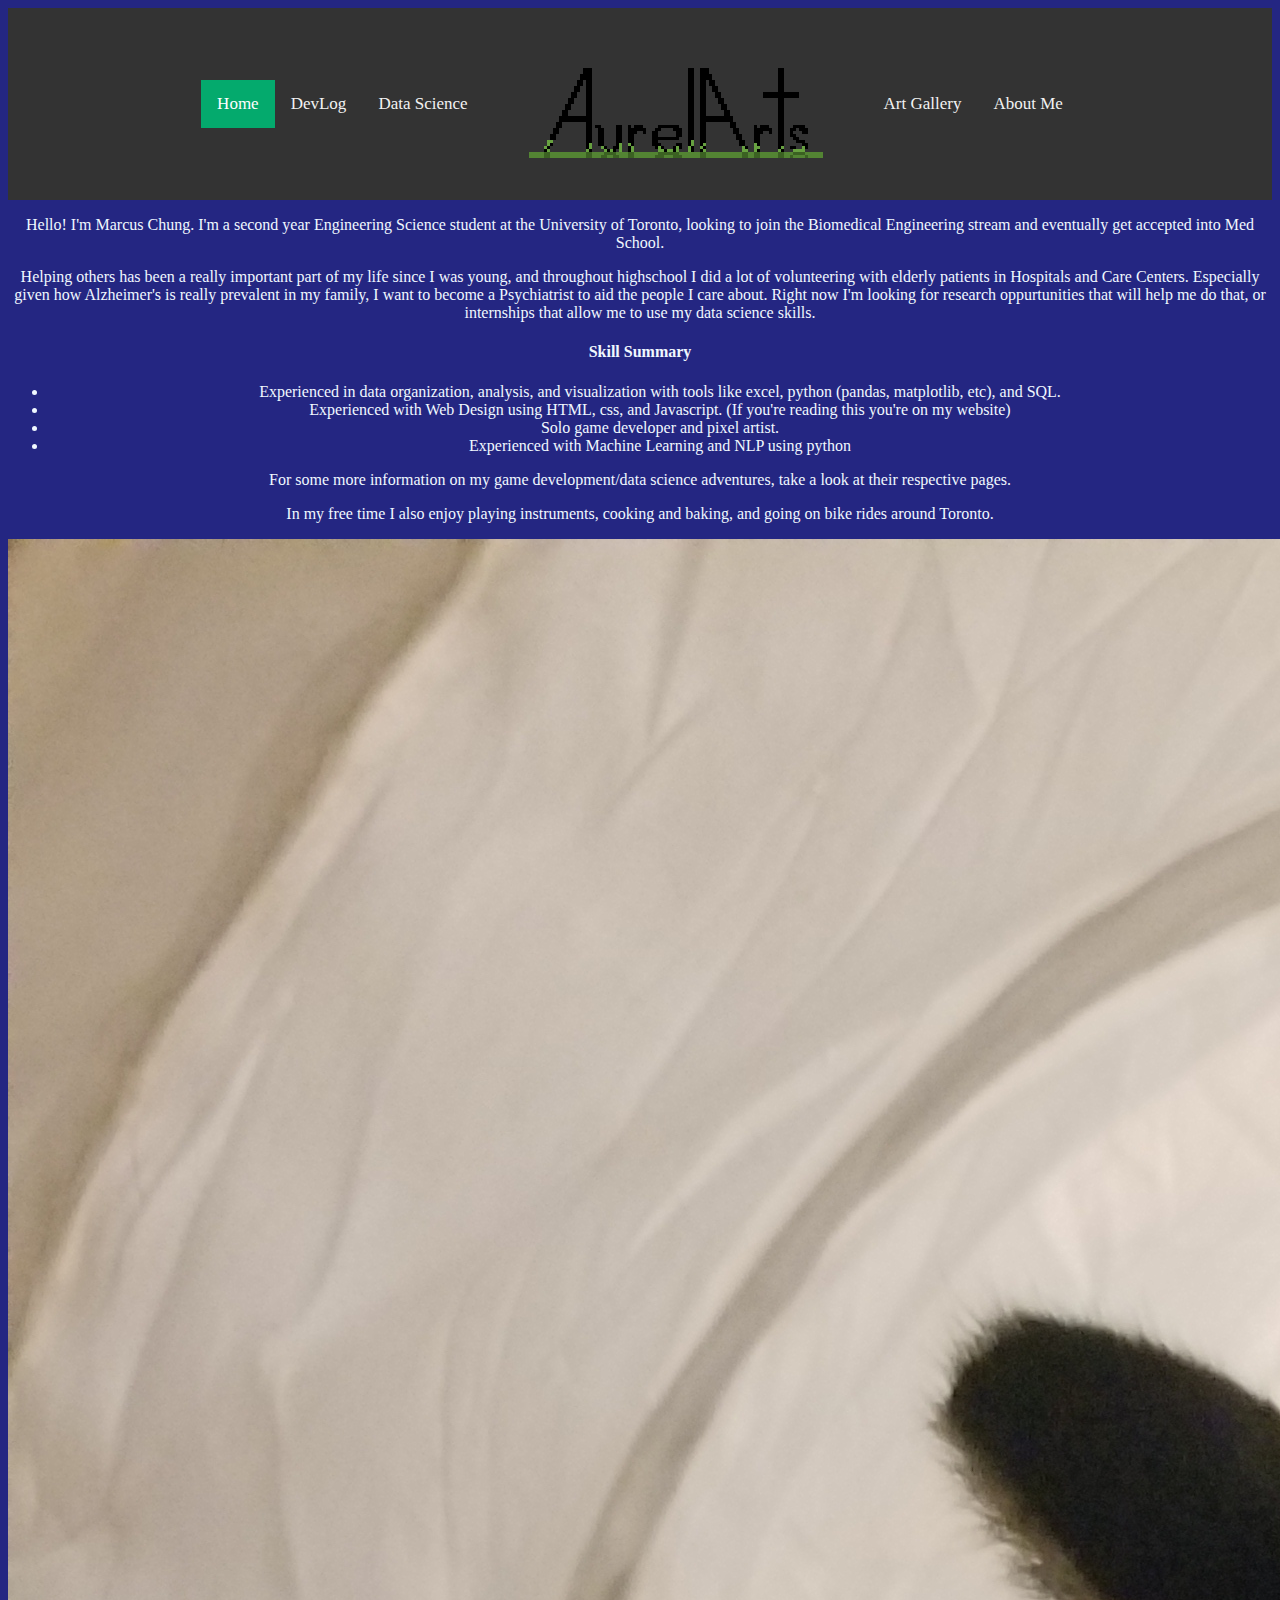
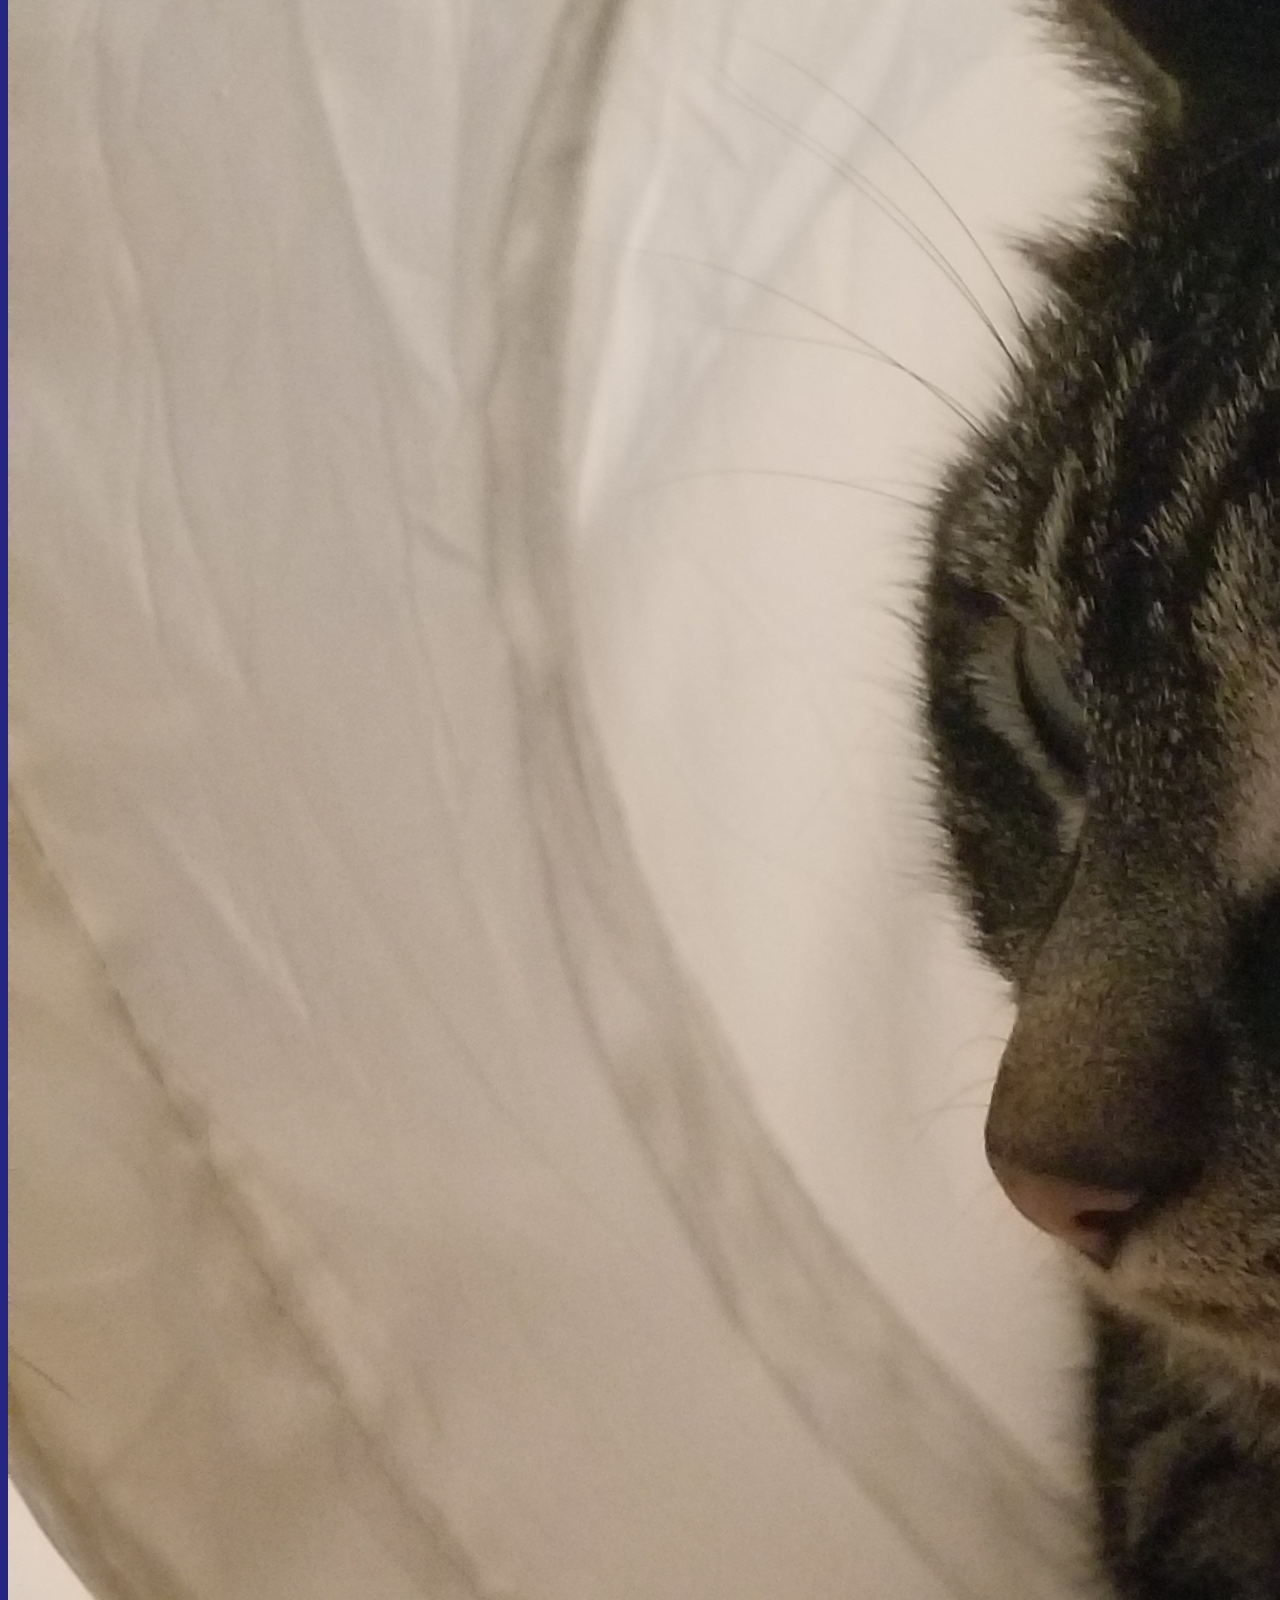
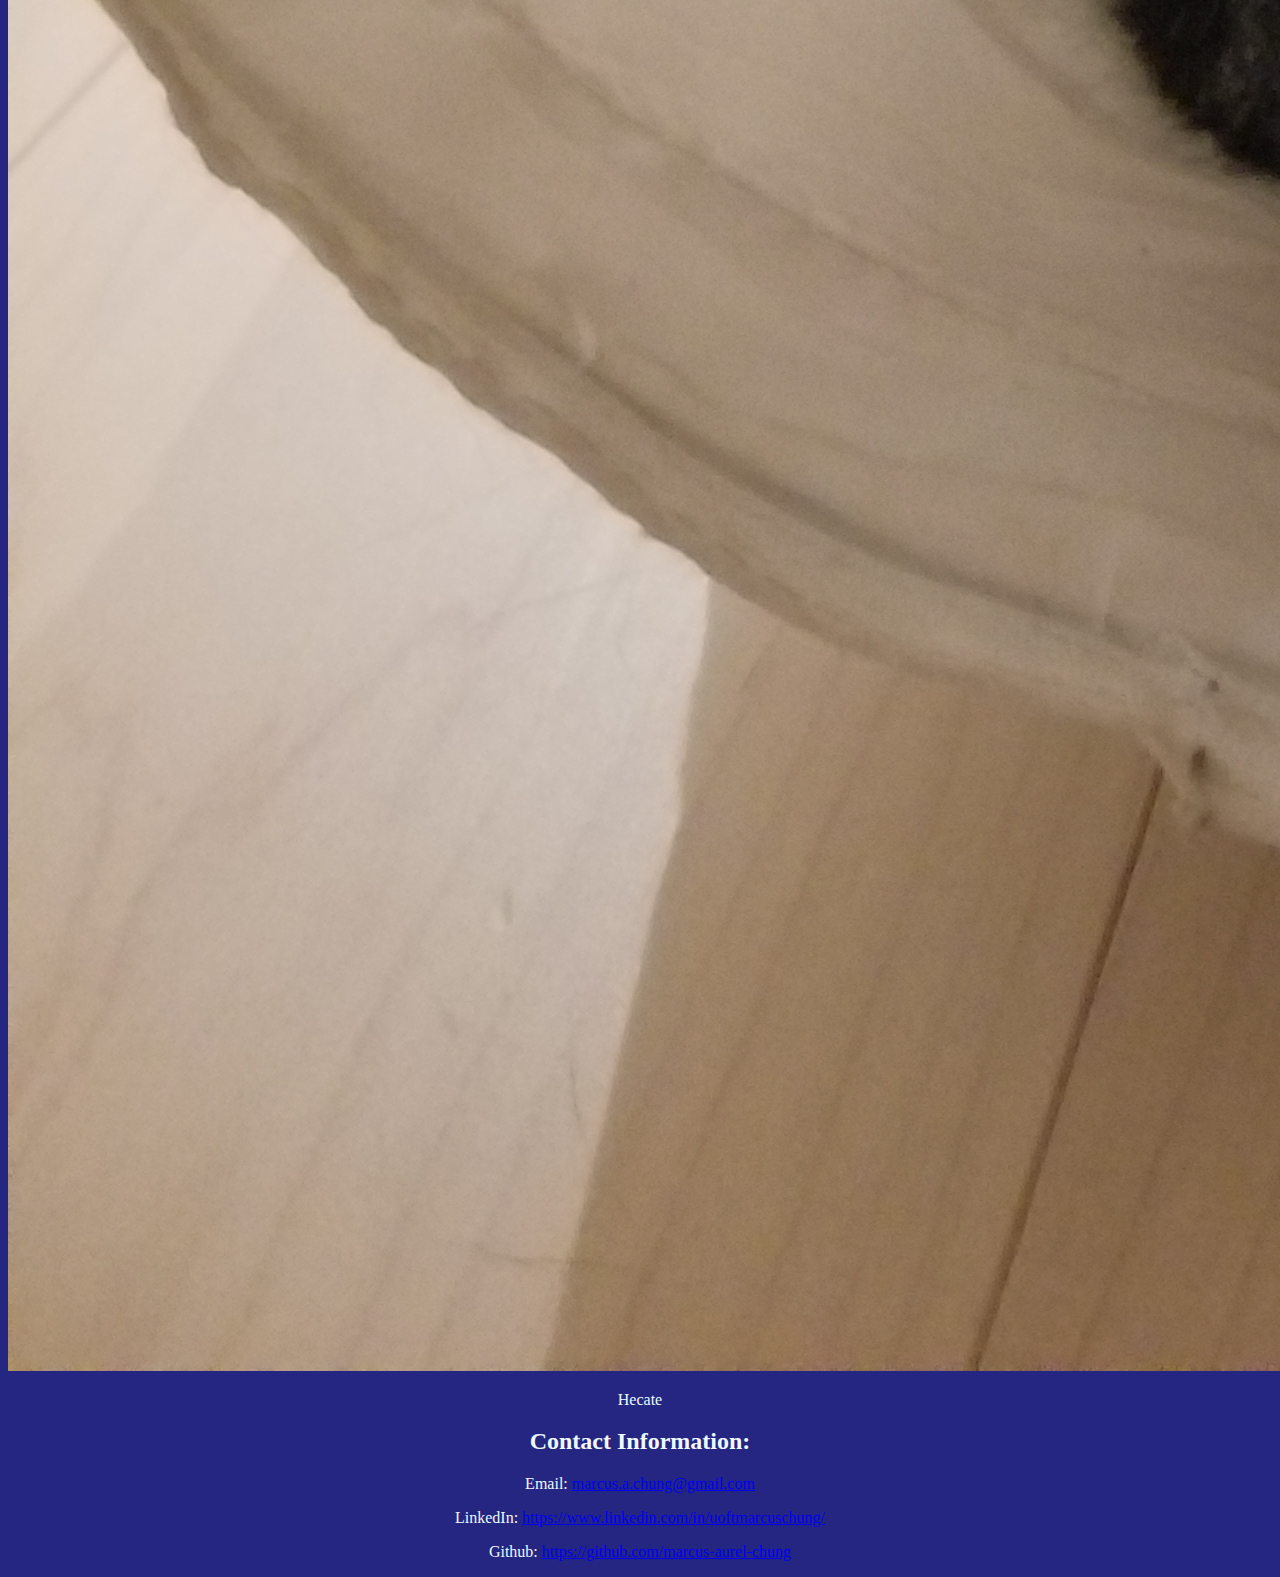
==== Webpages/about.html @ 8b8c9d95 "wheee" ====
<!DOCTYPE html>
<html>
    <head>
    <title>Current Programming Projects</title>
    <link href="./about.css" type="text/css" rel="stylesheet">
    </head>
    <header>

        <div class="topnav">
            <a class="active" href="../index.html">Home</a>
            <a href="./game.html">DevLog</a>
            <a href="./data.html">Data Science</a>
            <img src="../resources/images/Logo.png"> 
            <a href="./gallery.html">Art Gallery</a>
            <a href="./about.html">About Me</a>

          </div>
    </header>
    <body>
        <section class="intro">
            <p> Hello! I'm Marcus Chung. I'm a second year Engineering Science student at the University of Toronto, looking to join the Biomedical Engineering stream and eventually get accepted into Med School.</p>
            <p>Helping others has been a really important part of my life since I was young, and throughout highschool I did a lot of volunteering with elderly patients in Hospitals and Care Centers. Especially given how Alzheimer's is really prevalent in my family, I want to become a Psychiatrist to aid the people I care about. Right now I'm looking for research oppurtunities that will help me do that, or internships that allow me to use my data science skills.</p>
            <div class="skills">
              <h4>Skill Summary</h4>
              <ul>
                <li>Experienced in data organization, analysis, and visualization with tools like excel, python (pandas, matplotlib, etc), and SQL.</li>
                <li>Experienced with Web Design using HTML, css, and Javascript. (If you're reading this you're on my website)</li>
                <li>Solo game developer and pixel artist.</li>
                <li>Experienced with Machine Learning and NLP using python</li>
              </ul>
            </div>
            <p>For some more information on my game development/data science adventures, take a look at their respective pages. </p>
            <p>In my free time I also enjoy playing instruments, cooking and baking, and going on bike rides around Toronto.</p>
            <div>
                <img src="../resources/images/cat.jpg" class="cat">
                <p>Hecate</p>
            </div>
            
        </section>
        <section class="contact">
            <h2 id='contacts' class="contacts"> Contact Information:</h2>
            <p>Email: <a href='mailto:marcus.a.chung@gmail.com' target="_blank">marcus.a.chung@gmail.com</a></p>
            <p>LinkedIn: <a href='https://www.linkedin.com/in/uoftmarcuschung/' target="_blank">https://www.linkedin.com/in/uoftmarcuschung/</a></p>
            <p>Github: <a href="https://github.com/marcus-aurel-chung" target="_blank">https://github.com/marcus-aurel-chung</a> </p>


        </section>
    </body>
</html>
---- Webpages/about.css ----
@font-face {
    font-family: 'OverpassBanner';
    src: url('../resources/fonts/Overpass/Overpass-ExtraBold.ttf') format('truetype');
    font-family:  'OverpassRegular';
    src: url('../resources/fonts/Overpass/Overpass-Regular.ttf') format('truetype');
  }
  
  /* css */
  html {
    text-align: center;
    font-family: "OverpassRegular";
    background-color: #242682;
  }
  header{
      margin-top:0;
  }
  
  body {
      color: aliceblue;
  }

  .pastlist a{
      color:aliceblue;
  }
  
  .topnav {
    background-color: #333;
    overflow: hidden;
    display: flex;
    align-items: center;
    justify-content: center;
  }
  
  /* Style the links inside the navigation bar */
  .topnav a {
    float: left;
    color: #f2f2f2;
    text-align: center;
    padding: 14px 16px;
    text-decoration: none;
    font-size: 17px;
  }
  
  /* Change the color of links on hover */
  .topnav a:hover {
    background-color: #ddd;
    color: black;
  }
  
  /* Add a color to the active/current link */
  .topnav a.active {
    background-color: #04AA6D;
    color: white;
  }

  .cat{
      max-width: 40%;
      height:auto;
  }

  .cat{
      max-width: fit-content;
  }

  footer {
    background-color: #F64C72;
    padding: 20px;
  }
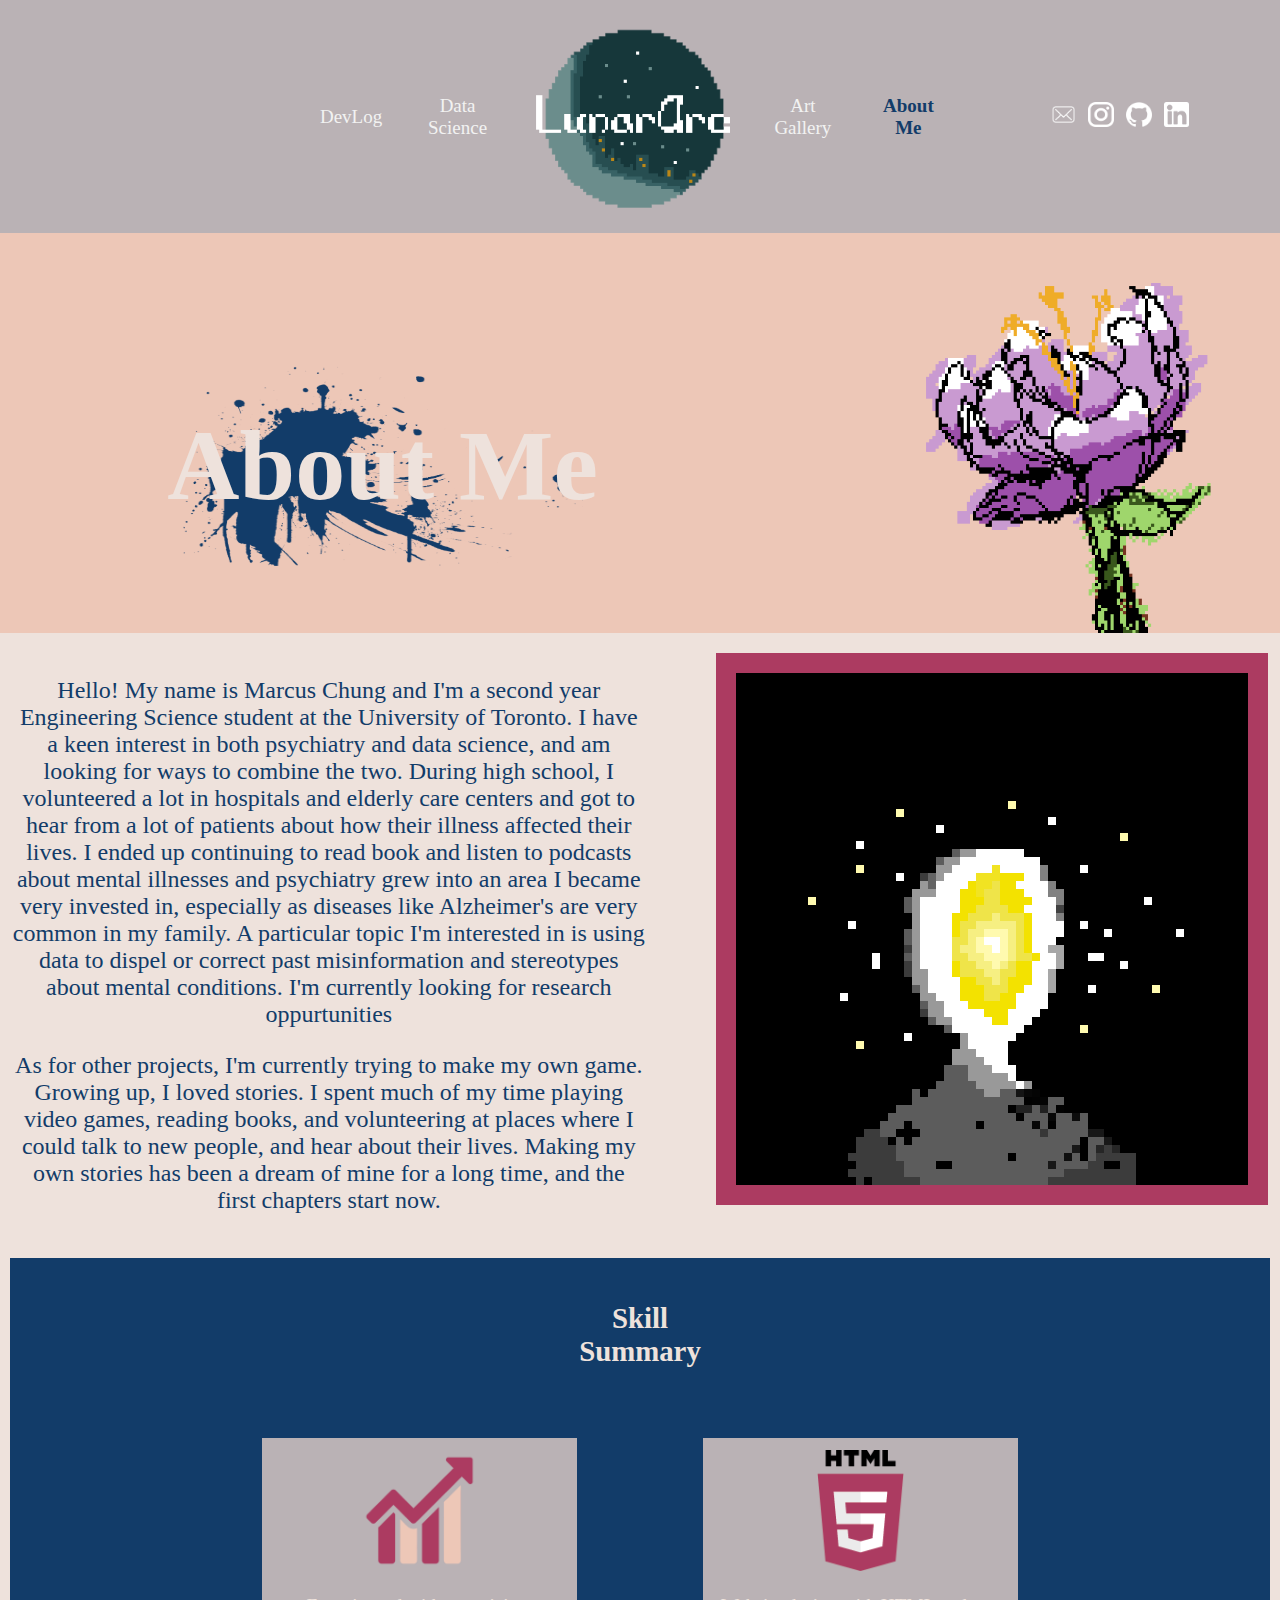
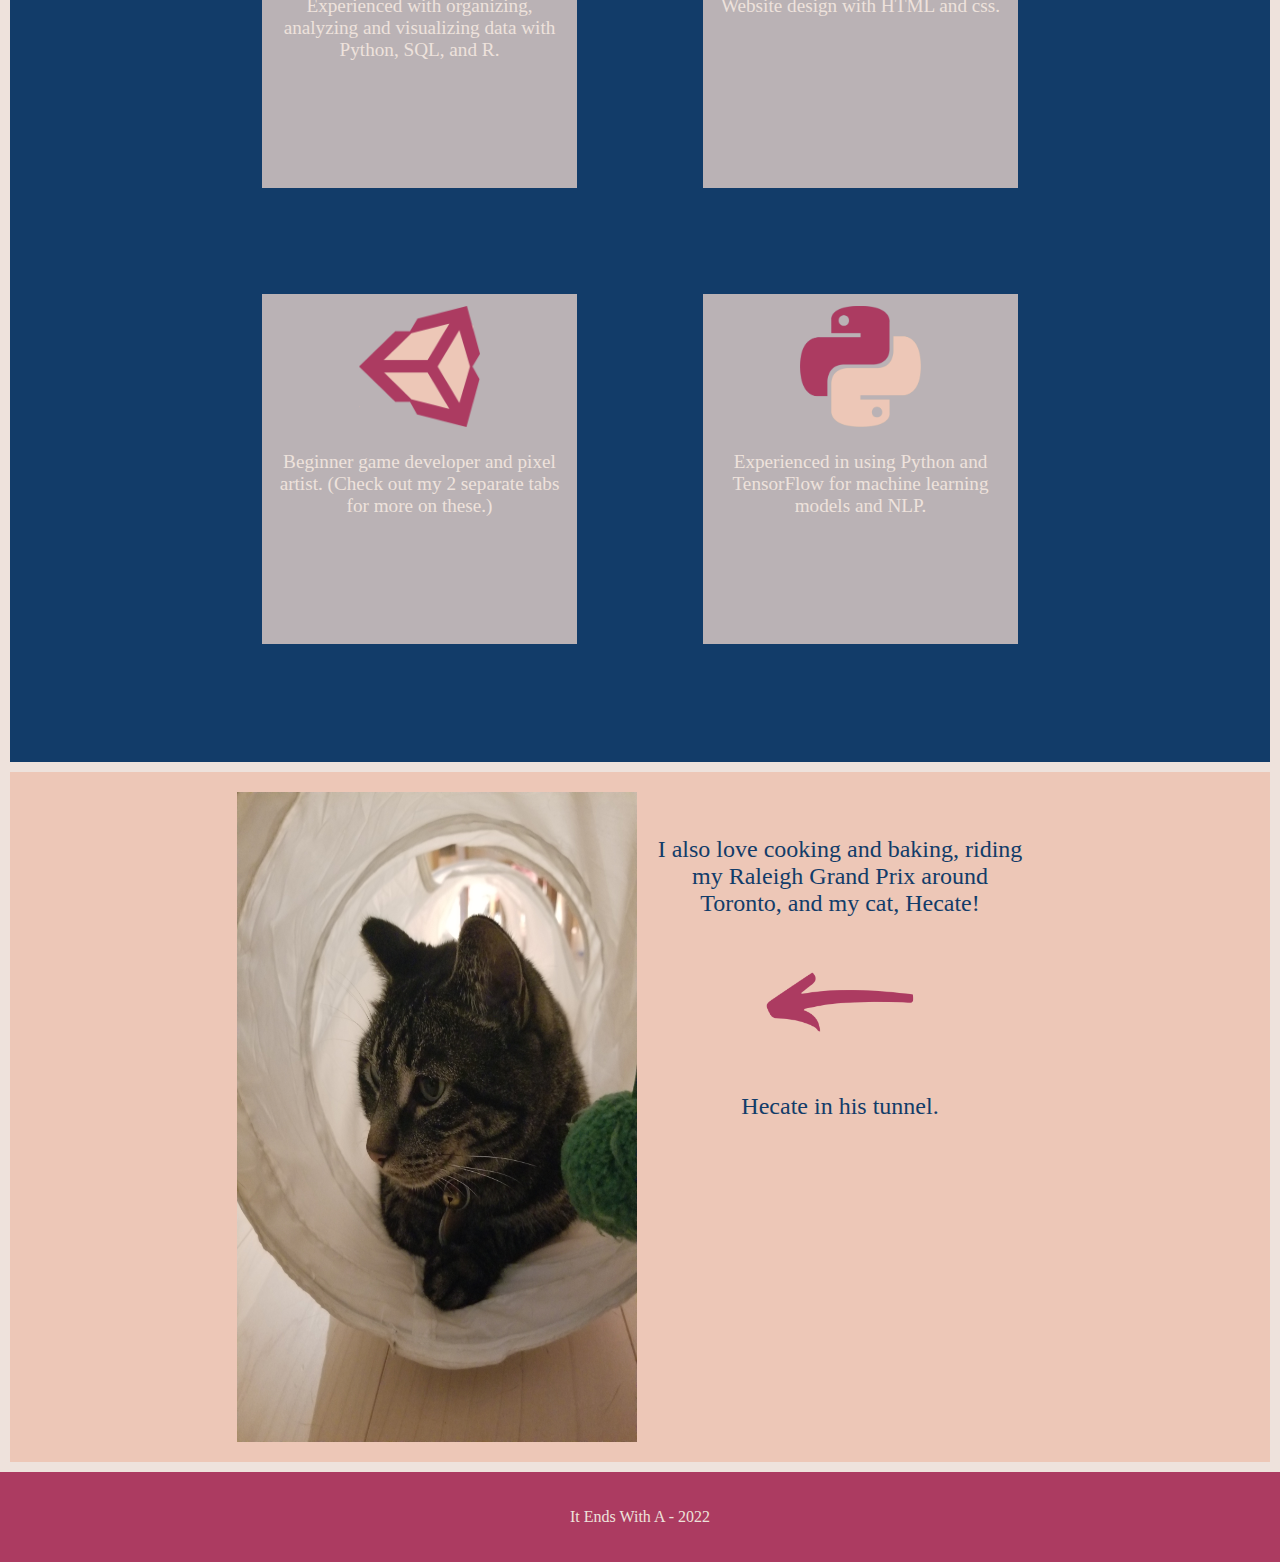
==== commit 45bb67fd: "Updated About me page" ====
--- a/Webpages/about.html
+++ b/Webpages/about.html
@@ -1,49 +1,69 @@
 <!DOCTYPE html>
 <html>
     <head>
-    <title>Current Programming Projects</title>
+    <title>About Me</title>
     <link href="./about.css" type="text/css" rel="stylesheet">
     </head>
     <header>
-
+        <div class="headerquote">
+        </div>
         <div class="topnav">
-            <a class="active" href="../index.html">Home</a>
             <a href="./game.html">DevLog</a>
             <a href="./data.html">Data Science</a>
-            <img src="../resources/images/Logo.png"> 
+            <a href="../index.html"><img class="logo" src="../resources/images/Logo.png"> </a>
             <a href="./gallery.html">Art Gallery</a>
-            <a href="./about.html">About Me</a>
-
+            <a class="active" href="./about.html">About Me</a>
           </div>
+        <div class="contacts">
+            <a href='mailto:marcus.a.chung@gmail.com' target="_blank"><img class="contimg" src="../resources/images/email.png"></a>
+            <a href="https://www.instagram.com/marcchu9/" target="_blank"><img class="contimg" src="../resources/images/insta.png"></a>
+            <a href="https://github.com/marcus-aurel-chung" target="_blank"><img class="contimg" src="../resources/images/github.png"></a>
+            <a href='https://www.linkedin.com/in/uoftmarcuschung/' target="_blank"><img class="contimg" src="../resources/images/linkedin.png"></a>
+        </div>
     </header>
     <body>
+        <section class="banner">
+            <h1>About Me</h1>
+            <img src="../resources/images/flower.png">
+        </section>
         <section class="intro">
-            <p> Hello! I'm Marcus Chung. I'm a second year Engineering Science student at the University of Toronto, looking to join the Biomedical Engineering stream and eventually get accepted into Med School.</p>
-            <p>Helping others has been a really important part of my life since I was young, and throughout highschool I did a lot of volunteering with elderly patients in Hospitals and Care Centers. Especially given how Alzheimer's is really prevalent in my family, I want to become a Psychiatrist to aid the people I care about. Right now I'm looking for research oppurtunities that will help me do that, or internships that allow me to use my data science skills.</p>
-            <div class="skills">
-              <h4>Skill Summary</h4>
-              <ul>
-                <li>Experienced in data organization, analysis, and visualization with tools like excel, python (pandas, matplotlib, etc), and SQL.</li>
-                <li>Experienced with Web Design using HTML, css, and Javascript. (If you're reading this you're on my website)</li>
-                <li>Solo game developer and pixel artist.</li>
-                <li>Experienced with Machine Learning and NLP using python</li>
-              </ul>
+            <div>
+                <p>Hello! My name is Marcus Chung and I'm a second year Engineering Science student at the University of Toronto. I have a keen interest in both psychiatry and data science, and am looking for ways to combine the two. During high school, I volunteered a lot in hospitals and elderly care centers and got to hear from a lot of patients about how their illness affected their lives. I ended up continuing to read book and listen to podcasts about mental illnesses and psychiatry grew into an area I became very invested in, especially as diseases like Alzheimer's are very common in my family. A particular topic I'm interested in is using data to dispel or correct past misinformation and stereotypes about mental conditions. I'm currently looking for research oppurtunities</p>
+                <p>As for other projects, I'm currently trying to make my own game. Growing up, I loved stories. I spent much of my time playing video games, reading books, and volunteering at places where I could talk to new people, and hear about their lives. Making my own stories has been a dream of mine for a long time, and the first chapters start now.</p>
             </div>
-            <p>For some more information on my game development/data science adventures, take a look at their respective pages. </p>
-            <p>In my free time I also enjoy playing instruments, cooking and baking, and going on bike rides around Toronto.</p>
             <div>
-                <img src="../resources/images/cat.jpg" class="cat">
-                <p>Hecate</p>
+                <img class="self" src="../resources/images/self.png">
             </div>
-            
         </section>
-        <section class="contact">
-            <h2 id='contacts' class="contacts"> Contact Information:</h2>
-            <p>Email: <a href='mailto:marcus.a.chung@gmail.com' target="_blank">marcus.a.chung@gmail.com</a></p>
-            <p>LinkedIn: <a href='https://www.linkedin.com/in/uoftmarcuschung/' target="_blank">https://www.linkedin.com/in/uoftmarcuschung/</a></p>
-            <p>Github: <a href="https://github.com/marcus-aurel-chung" target="_blank">https://github.com/marcus-aurel-chung</a> </p>
-
-
+        <section class="skills">
+            <h2 class="skilltitle">Skill Summary</h2>
+            <div class="data">
+                <img src="../resources/images/graph.png">
+                <p>Experienced with organizing, analyzing and visualizing data with Python, SQL, and R.</p>
+            </div>
+            <div class="website">
+                <img src="../resources/images/512px-HTML5_logo_and_wordmark.svg.png">
+                <p> Website design with HTML and css.</p>
+            </div>
+            <div class="gamedev">
+                <img src="../resources/images/unity.png">
+                <p> Beginner game developer and pixel artist. (Check out my 2 separate tabs for more on these.)</p>
+            </div>
+            <div class="python">
+                <img src="../resources/images/python-logo.png">
+                <p> Experienced in using Python and TensorFlow for machine learning models and NLP.</p>
+            </div>
         </section>
+        <div class="catpic">
+            <img class="cat" src="../resources/images/cat.jpg" >
+            <div class="hobbies">
+                <p>I also love cooking and baking, riding my Raleigh Grand Prix around Toronto, and my cat, Hecate!</p>
+                <img class="arrow" src="../resources/images/arrow.png">
+                <p>Hecate in his tunnel.</p>
+            </div>
+        </div>
     </body>
+    <footer>
+        <p>It Ends With A - 2022</p>
+    </footer>
 </html>--- a/Webpages/about.css
+++ b/Webpages/about.css
@@ -6,63 +6,220 @@
   }
   
   /* css */
-  html {
+  html, body {
+    font-family: "OverpassRegular";
+    background-color: #EEE2DC;
     text-align: center;
-    font-family: "OverpassRegular";
-    background-color: #242682;
-  }
-  header{
-      margin-top:0;
-  }
-  
-  body {
-      color: aliceblue;
-  }
-
-  .pastlist a{
-      color:aliceblue;
-  }
-  
-  .topnav {
-    background-color: #333;
+    overflow-x: hidden;
+    margin:0;
+    padding:0;
+  }
+  
+
+  header {
+    background-color: #BAB2B5;
     overflow: hidden;
     display: flex;
     align-items: center;
-    justify-content: center;
+    justify-content:space-around ;
+    margin: 0;
+  }
+  
+  .headerquote{
+    font-family:'Lucida Sans', 'Lucida Sans Regular', 'Lucida Grande', 'Lucida Sans Unicode', Geneva, Verdana, sans-serif;
+    font-size: large;
+    width:25%;
+  }
+
+  .topnav{
+    display: flex;
+    align-items: center;
+    justify-content: center;
+    margin:0;
+
   }
   
   /* Style the links inside the navigation bar */
   .topnav a {
-    float: left;
     color: #f2f2f2;
     text-align: center;
     padding: 14px 16px;
     text-decoration: none;
-    font-size: 17px;
+    font-size: 19px;
   }
   
   /* Change the color of links on hover */
-  .topnav a:hover {
+  .topnav .logo{
+    max-height:200px;
+    width:auto;
+  }
+  .topnav .logo:hover{
+    filter: brightness(150%);
+    width:auto;
+
+
+  }
+  .topnav .nav:hover {
     background-color: #ddd;
     color: black;
   }
   
   /* Add a color to the active/current link */
   .topnav a.active {
-    background-color: #04AA6D;
-    color: white;
+    color: #123C69;
+    font-weight: bold;
+  }
+
+  .contacts{
+    max-width:25%;
+  }
+
+  .contimg{
+    max-width: 8%;
+    height: auto;
+    padding: 14px 4px;
+  }
+
+  .banner{
+    background-color: #EDC7B7;
+    display:flex;
+    align-items: flex-end;
+    justify-content: space-around;
+    font-size: 50px;
+    font-family: "OverpassBanner";
+    color:#EEE2DC;
+  }
+
+  .banner h1{
+    padding: 50px;
+    margin: 60px;
+    background-image: url("../resources/images/PngItem_802296.png");
+    background-size: 400px 200px;
+    background-repeat: no-repeat;
+    background-position: center;
+  }
+
+  .banner img{
+    max-height: 400px;
+    margin: 0px;
+  }
+
+  .intro{
+    display: flex;
+    justify-content: center;
+    padding: 20px 12px;
+    color: #123C69;
+    font-size: 150%;
+    /* background-color:#BAB2B5; */
+  }
+
+  .intro p{
+    max-width: 90%;
+  }
+
+  .self{
+    background-color: #AC3B61;
+    padding: 20px;
+    max-width:20;
+  }
+  .skills{
+    max-height: 1500px;
+    margin: 0px 10px;
+    padding: 20px 0;
+    background-color: #123C69;
+    color:#EEE2DC;
+    display: grid;
+    grid-template-columns: 10% 25% 10% 25% 10%;
+    grid-template-rows: 15% 350px 10% 350px 250px;
+    justify-content: center;
+    font-size: 1.2em;
+  }
+
+  .skilltitle{
+    grid-column: 3/4;
+    justify-self: start;
+  }
+
+  .data {
+    grid-column: 2 / 3;
+    grid-row: 2/3;
+    background-color:#BAB2B5;
+    padding: 12px 6px;
+  }
+
+  .data img{
+    max-width:40%;
+    height:auto;
+  }
+
+  .website {
+    grid-column: 4 / 5;
+    grid-row: 2/3;
+    background-color:#BAB2B5;
+    padding: 12px 6px;
+  }
+
+  .website img{
+    max-width:40%;
+    height:auto;
+  }
+
+  .gamedev {
+    grid-column: 2 / 3;
+    grid-row: 4/ span 1;
+    background-color:#BAB2B5;
+    padding: 12px 6px;
+  }
+
+  .gamedev img{
+    max-width:40%;
+    height:auto;
+  }
+
+  .python {
+    grid-column: 4 / 5;
+    grid-row: 4/ span 1;
+    background-color:#BAB2B5;
+    padding: 12px 6px;
+  }
+
+  .python img{
+    max-width:40%;
+    height:auto;
+  }
+
+  .catpic{
+    display: flex;
+    padding: 20px 20px;
+    background-color: #EDC7B7;
+    color: #123C69;
+    margin: 10px;
+    align-content: center;
+    justify-content: center;
+    font-size: 1.5em;;
+    
+  }
+
+  .arrow{
+    -webkit-transform: scaleX(-1);
+    transform: scaleX(-1);
+    max-height: 20%;
+    width: auto;
   }
 
   .cat{
-      max-width: 40%;
+      max-width: 400px;
       height:auto;
   }
 
-  .cat{
-      max-width: fit-content;
+  .hobbies{
+    max-width: 30%;
+    height: auto;
+    margin: 20px 20px;
   }
 
   footer {
-    background-color: #F64C72;
+    background-color: #AC3B61;
+    color:#EEE2DC;
     padding: 20px;
   }